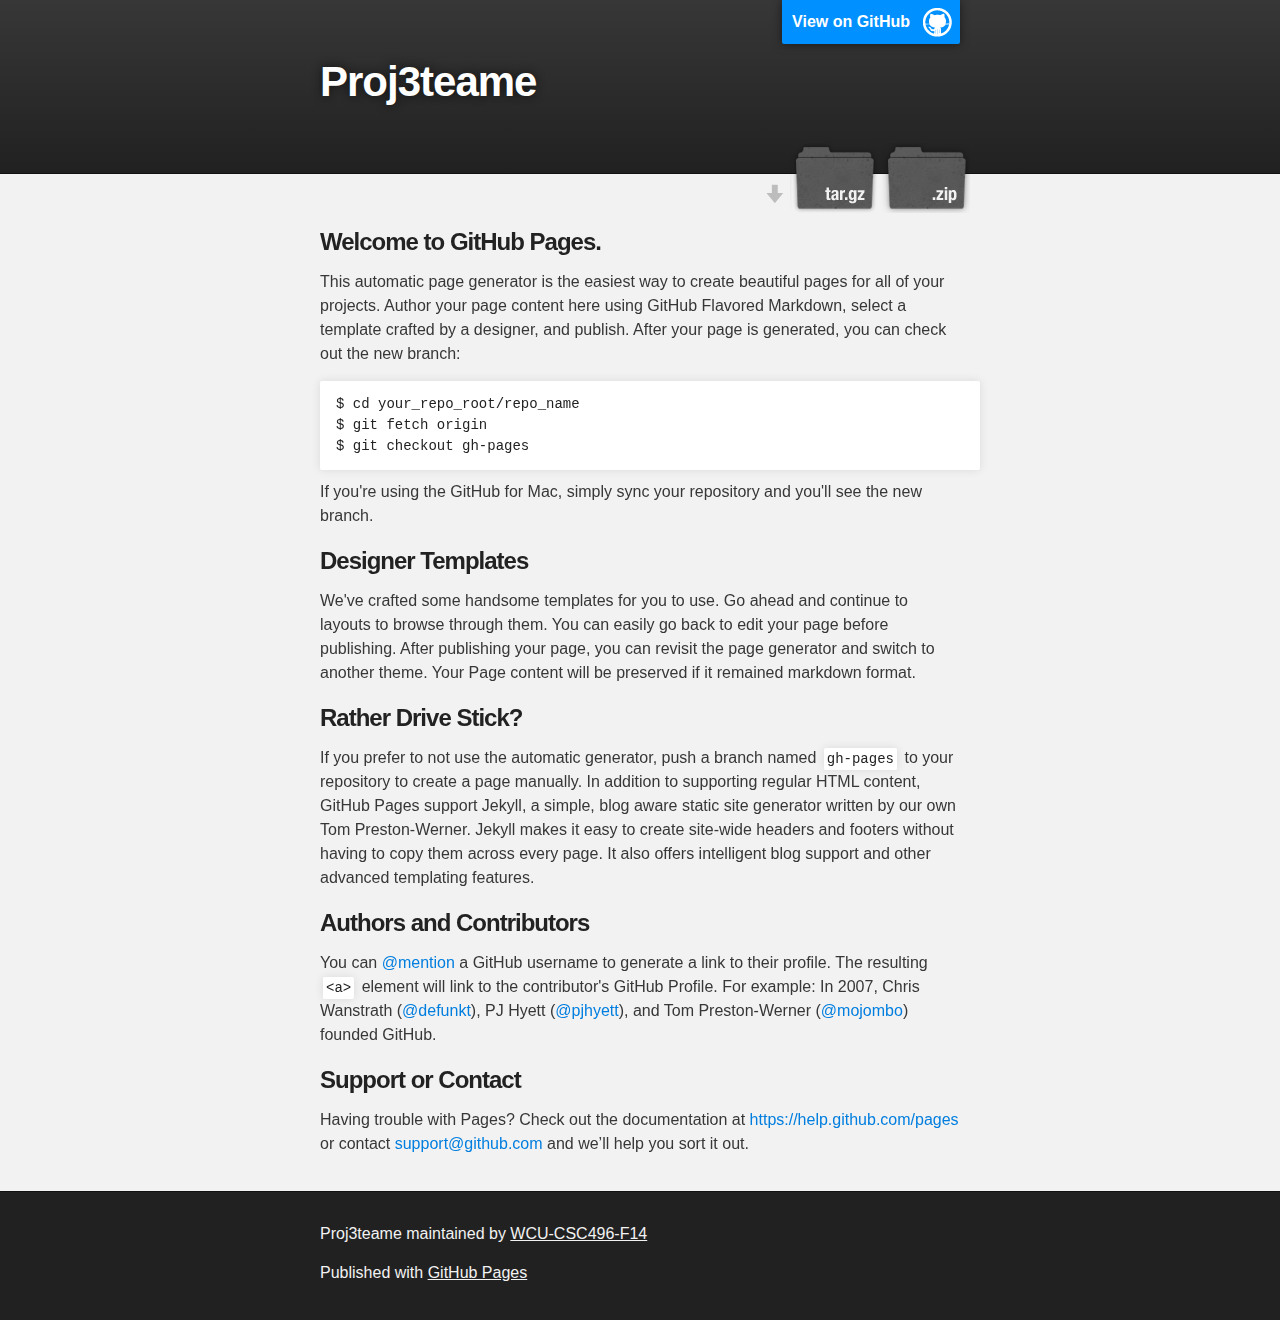
==== index.html @ 86a1cd53 "Create gh-pages branch via GitHub" ====
<!DOCTYPE html>
<html>

  <head>
    <meta charset='utf-8'>
    <meta http-equiv="X-UA-Compatible" content="chrome=1">
    <meta name="description" content="Proj3teame : ">

    <link rel="stylesheet" type="text/css" media="screen" href="stylesheets/stylesheet.css">

    <title>Proj3teame</title>
  </head>

  <body>

    <!-- HEADER -->
    <div id="header_wrap" class="outer">
        <header class="inner">
          <a id="forkme_banner" href="https://github.com/WCU-CSC496-F14/Proj3TeamE">View on GitHub</a>

          <h1 id="project_title">Proj3teame</h1>
          <h2 id="project_tagline"></h2>

            <section id="downloads">
              <a class="zip_download_link" href="https://github.com/WCU-CSC496-F14/Proj3TeamE/zipball/master">Download this project as a .zip file</a>
              <a class="tar_download_link" href="https://github.com/WCU-CSC496-F14/Proj3TeamE/tarball/master">Download this project as a tar.gz file</a>
            </section>
        </header>
    </div>

    <!-- MAIN CONTENT -->
    <div id="main_content_wrap" class="outer">
      <section id="main_content" class="inner">
        <h3>
<a id="welcome-to-github-pages" class="anchor" href="#welcome-to-github-pages" aria-hidden="true"><span class="octicon octicon-link"></span></a>Welcome to GitHub Pages.</h3>

<p>This automatic page generator is the easiest way to create beautiful pages for all of your projects. Author your page content here using GitHub Flavored Markdown, select a template crafted by a designer, and publish. After your page is generated, you can check out the new branch:</p>

<pre><code>$ cd your_repo_root/repo_name
$ git fetch origin
$ git checkout gh-pages
</code></pre>

<p>If you're using the GitHub for Mac, simply sync your repository and you'll see the new branch.</p>

<h3>
<a id="designer-templates" class="anchor" href="#designer-templates" aria-hidden="true"><span class="octicon octicon-link"></span></a>Designer Templates</h3>

<p>We've crafted some handsome templates for you to use. Go ahead and continue to layouts to browse through them. You can easily go back to edit your page before publishing. After publishing your page, you can revisit the page generator and switch to another theme. Your Page content will be preserved if it remained markdown format.</p>

<h3>
<a id="rather-drive-stick" class="anchor" href="#rather-drive-stick" aria-hidden="true"><span class="octicon octicon-link"></span></a>Rather Drive Stick?</h3>

<p>If you prefer to not use the automatic generator, push a branch named <code>gh-pages</code> to your repository to create a page manually. In addition to supporting regular HTML content, GitHub Pages support Jekyll, a simple, blog aware static site generator written by our own Tom Preston-Werner. Jekyll makes it easy to create site-wide headers and footers without having to copy them across every page. It also offers intelligent blog support and other advanced templating features.</p>

<h3>
<a id="authors-and-contributors" class="anchor" href="#authors-and-contributors" aria-hidden="true"><span class="octicon octicon-link"></span></a>Authors and Contributors</h3>

<p>You can <a href="https://github.com/blog/821" class="user-mention">@mention</a> a GitHub username to generate a link to their profile. The resulting <code>&lt;a&gt;</code> element will link to the contributor's GitHub Profile. For example: In 2007, Chris Wanstrath (<a href="https://github.com/defunkt" class="user-mention">@defunkt</a>), PJ Hyett (<a href="https://github.com/pjhyett" class="user-mention">@pjhyett</a>), and Tom Preston-Werner (<a href="https://github.com/mojombo" class="user-mention">@mojombo</a>) founded GitHub.</p>

<h3>
<a id="support-or-contact" class="anchor" href="#support-or-contact" aria-hidden="true"><span class="octicon octicon-link"></span></a>Support or Contact</h3>

<p>Having trouble with Pages? Check out the documentation at <a href="https://help.github.com/pages">https://help.github.com/pages</a> or contact <a href="mailto:support@github.com">support@github.com</a> and we’ll help you sort it out.</p>
      </section>
    </div>

    <!-- FOOTER  -->
    <div id="footer_wrap" class="outer">
      <footer class="inner">
        <p class="copyright">Proj3teame maintained by <a href="https://github.com/WCU-CSC496-F14">WCU-CSC496-F14</a></p>
        <p>Published with <a href="http://pages.github.com">GitHub Pages</a></p>
      </footer>
    </div>

    

  </body>
</html>
---- stylesheets/stylesheet.css ----
/*******************************************************************************
Slate Theme for GitHub Pages
by Jason Costello, @jsncostello
*******************************************************************************/

@import url(pygment_trac.css);

/*******************************************************************************
MeyerWeb Reset
*******************************************************************************/

html, body, div, span, applet, object, iframe,
h1, h2, h3, h4, h5, h6, p, blockquote, pre,
a, abbr, acronym, address, big, cite, code,
del, dfn, em, img, ins, kbd, q, s, samp,
small, strike, strong, sub, sup, tt, var,
b, u, i, center,
dl, dt, dd, ol, ul, li,
fieldset, form, label, legend,
table, caption, tbody, tfoot, thead, tr, th, td,
article, aside, canvas, details, embed,
figure, figcaption, footer, header, hgroup,
menu, nav, output, ruby, section, summary,
time, mark, audio, video {
  margin: 0;
  padding: 0;
  border: 0;
  font: inherit;
  vertical-align: baseline;
}

/* HTML5 display-role reset for older browsers */
article, aside, details, figcaption, figure,
footer, header, hgroup, menu, nav, section {
  display: block;
}

ol, ul {
  list-style: none;
}

table {
  border-collapse: collapse;
  border-spacing: 0;
}

/*******************************************************************************
Theme Styles
*******************************************************************************/

body {
  box-sizing: border-box;
  color:#373737;
  background: #212121;
  font-size: 16px;
  font-family: 'Myriad Pro', Calibri, Helvetica, Arial, sans-serif;
  line-height: 1.5;
  -webkit-font-smoothing: antialiased;
}

h1, h2, h3, h4, h5, h6 {
  margin: 10px 0;
  font-weight: 700;
  color:#222222;
  font-family: 'Lucida Grande', 'Calibri', Helvetica, Arial, sans-serif;
  letter-spacing: -1px;
}

h1 {
  font-size: 36px;
  font-weight: 700;
}

h2 {
  padding-bottom: 10px;
  font-size: 32px;
  background: url('../images/bg_hr.png') repeat-x bottom;
}

h3 {
  font-size: 24px;
}

h4 {
  font-size: 21px;
}

h5 {
  font-size: 18px;
}

h6 {
  font-size: 16px;
}

p {
  margin: 10px 0 15px 0;
}

footer p {
  color: #f2f2f2;
}

a {
  text-decoration: none;
  color: #007edf;
  text-shadow: none;

  transition: color 0.5s ease;
  transition: text-shadow 0.5s ease;
  -webkit-transition: color 0.5s ease;
  -webkit-transition: text-shadow 0.5s ease;
  -moz-transition: color 0.5s ease;
  -moz-transition: text-shadow 0.5s ease;
  -o-transition: color 0.5s ease;
  -o-transition: text-shadow 0.5s ease;
  -ms-transition: color 0.5s ease;
  -ms-transition: text-shadow 0.5s ease;
}

a:hover, a:focus {text-decoration: underline;}

footer a {
  color: #F2F2F2;
  text-decoration: underline;
}

em {
  font-style: italic;
}

strong {
  font-weight: bold;
}

img {
  position: relative;
  margin: 0 auto;
  max-width: 739px;
  padding: 5px;
  margin: 10px 0 10px 0;
  border: 1px solid #ebebeb;

  box-shadow: 0 0 5px #ebebeb;
  -webkit-box-shadow: 0 0 5px #ebebeb;
  -moz-box-shadow: 0 0 5px #ebebeb;
  -o-box-shadow: 0 0 5px #ebebeb;
  -ms-box-shadow: 0 0 5px #ebebeb;
}

p img {
  display: inline;
  margin: 0;
  padding: 0;
  vertical-align: middle;
  text-align: center;
  border: none;
}

pre, code {
  width: 100%;
  color: #222;
  background-color: #fff;

  font-family: Monaco, "Bitstream Vera Sans Mono", "Lucida Console", Terminal, monospace;
  font-size: 14px;

  border-radius: 2px;
  -moz-border-radius: 2px;
  -webkit-border-radius: 2px;
}

pre {
  width: 100%;
  padding: 10px;
  box-shadow: 0 0 10px rgba(0,0,0,.1);
  overflow: auto;
}

code {
  padding: 3px;
  margin: 0 3px;
  box-shadow: 0 0 10px rgba(0,0,0,.1);
}

pre code {
  display: block;
  box-shadow: none;
}

blockquote {
  color: #666;
  margin-bottom: 20px;
  padding: 0 0 0 20px;
  border-left: 3px solid #bbb;
}


ul, ol, dl {
  margin-bottom: 15px
}

ul {
  list-style-position: inside;
  list-style: disc;
  padding-left: 20px;
}

ol {
  list-style-position: inside;
  list-style: decimal;
  padding-left: 20px;
}

dl dt {
  font-weight: bold;
}

dl dd {
  padding-left: 20px;
  font-style: italic;
}

dl p {
  padding-left: 20px;
  font-style: italic;
}

hr {
  height: 1px;
  margin-bottom: 5px;
  border: none;
  background: url('../images/bg_hr.png') repeat-x center;
}

table {
  border: 1px solid #373737;
  margin-bottom: 20px;
  text-align: left;
 }

th {
  font-family: 'Lucida Grande', 'Helvetica Neue', Helvetica, Arial, sans-serif;
  padding: 10px;
  background: #373737;
  color: #fff;
 }

td {
  padding: 10px;
  border: 1px solid #373737;
 }

form {
  background: #f2f2f2;
  padding: 20px;
}

/*******************************************************************************
Full-Width Styles
*******************************************************************************/

.outer {
  width: 100%;
}

.inner {
  position: relative;
  max-width: 640px;
  padding: 20px 10px;
  margin: 0 auto;
}

#forkme_banner {
  display: block;
  position: absolute;
  top:0;
  right: 10px;
  z-index: 10;
  padding: 10px 50px 10px 10px;
  color: #fff;
  background: url('../images/blacktocat.png') #0090ff no-repeat 95% 50%;
  font-weight: 700;
  box-shadow: 0 0 10px rgba(0,0,0,.5);
  border-bottom-left-radius: 2px;
  border-bottom-right-radius: 2px;
}

#header_wrap {
  background: #212121;
  background: -moz-linear-gradient(top, #373737, #212121);
  background: -webkit-linear-gradient(top, #373737, #212121);
  background: -ms-linear-gradient(top, #373737, #212121);
  background: -o-linear-gradient(top, #373737, #212121);
  background: linear-gradient(top, #373737, #212121);
}

#header_wrap .inner {
  padding: 50px 10px 30px 10px;
}

#project_title {
  margin: 0;
  color: #fff;
  font-size: 42px;
  font-weight: 700;
  text-shadow: #111 0px 0px 10px;
}

#project_tagline {
  color: #fff;
  font-size: 24px;
  font-weight: 300;
  background: none;
  text-shadow: #111 0px 0px 10px;
}

#downloads {
  position: absolute;
  width: 210px;
  z-index: 10;
  bottom: -40px;
  right: 0;
  height: 70px;
  background: url('../images/icon_download.png') no-repeat 0% 90%;
}

.zip_download_link {
  display: block;
  float: right;
  width: 90px;
  height:70px;
  text-indent: -5000px;
  overflow: hidden;
  background: url(../images/sprite_download.png) no-repeat bottom left;
}

.tar_download_link {
  display: block;
  float: right;
  width: 90px;
  height:70px;
  text-indent: -5000px;
  overflow: hidden;
  background: url(../images/sprite_download.png) no-repeat bottom right;
  margin-left: 10px;
}

.zip_download_link:hover {
  background: url(../images/sprite_download.png) no-repeat top left;
}

.tar_download_link:hover {
  background: url(../images/sprite_download.png) no-repeat top right;
}

#main_content_wrap {
  background: #f2f2f2;
  border-top: 1px solid #111;
  border-bottom: 1px solid #111;
}

#main_content {
  padding-top: 40px;
}

#footer_wrap {
  background: #212121;
}



/*******************************************************************************
Small Device Styles
*******************************************************************************/

@media screen and (max-width: 480px) {
  body {
    font-size:14px;
  }

  #downloads {
    display: none;
  }

  .inner {
    min-width: 320px;
    max-width: 480px;
  }

  #project_title {
  font-size: 32px;
  }

  h1 {
    font-size: 28px;
  }

  h2 {
    font-size: 24px;
  }

  h3 {
    font-size: 21px;
  }

  h4 {
    font-size: 18px;
  }

  h5 {
    font-size: 14px;
  }

  h6 {
    font-size: 12px;
  }

  code, pre {
    min-width: 320px;
    max-width: 480px;
    font-size: 11px;
  }

}
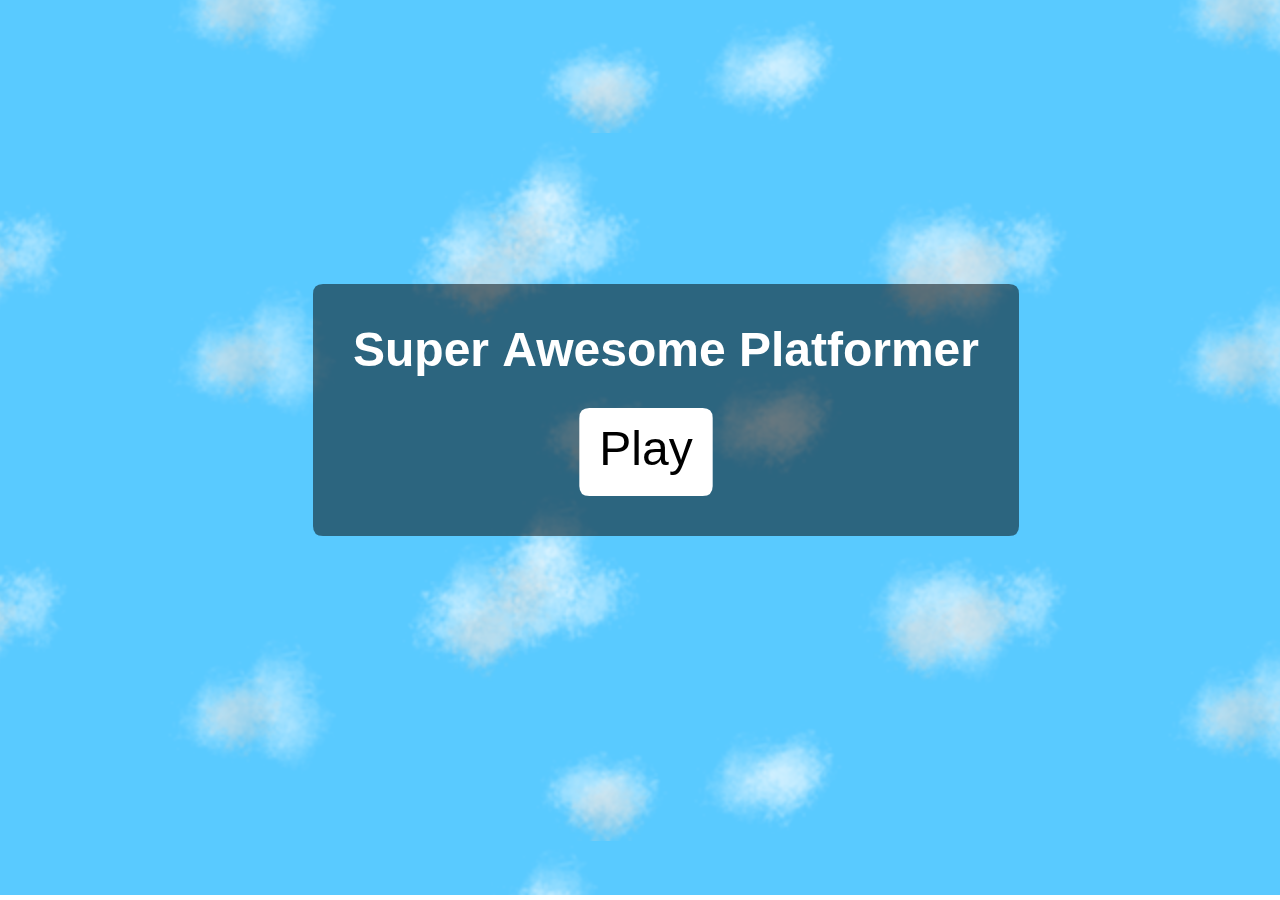
==== commit b22c7d1f: "all the platformer stuff including quintus" ====
--- a/index.html
+++ b/index.html
@@ -1,79 +1,25 @@
-<!DOCTYPE html>
-<html>
+<!DOCTYPE HTML>
+<html lang="en">
+<head>
+<meta charset="UTF-8">
 
-  <head>
-    <meta charset='utf-8'>
-    <meta http-equiv="X-UA-Compatible" content="chrome=1">
-    <meta name="description" content="Proj3teame : ">
-
-    <link rel="stylesheet" type="text/css" media="screen" href="stylesheets/stylesheet.css">
-
-    <title>Proj3teame</title>
-  </head>
-
-  <body>
-
-    <!-- HEADER -->
-    <div id="header_wrap" class="outer">
-        <header class="inner">
-          <a id="forkme_banner" href="https://github.com/WCU-CSC496-F14/Proj3TeamE">View on GitHub</a>
-
-          <h1 id="project_title">Proj3teame</h1>
-          <h2 id="project_tagline"></h2>
-
-            <section id="downloads">
-              <a class="zip_download_link" href="https://github.com/WCU-CSC496-F14/Proj3TeamE/zipball/master">Download this project as a .zip file</a>
-              <a class="tar_download_link" href="https://github.com/WCU-CSC496-F14/Proj3TeamE/tarball/master">Download this project as a tar.gz file</a>
-            </section>
-        </header>
-    </div>
-
-    <!-- MAIN CONTENT -->
-    <div id="main_content_wrap" class="outer">
-      <section id="main_content" class="inner">
-        <h3>
-<a id="welcome-to-github-pages" class="anchor" href="#welcome-to-github-pages" aria-hidden="true"><span class="octicon octicon-link"></span></a>Welcome to GitHub Pages.</h3>
-
-<p>This automatic page generator is the easiest way to create beautiful pages for all of your projects. Author your page content here using GitHub Flavored Markdown, select a template crafted by a designer, and publish. After your page is generated, you can check out the new branch:</p>
-
-<pre><code>$ cd your_repo_root/repo_name
-$ git fetch origin
-$ git checkout gh-pages
-</code></pre>
-
-<p>If you're using the GitHub for Mac, simply sync your repository and you'll see the new branch.</p>
-
-<h3>
-<a id="designer-templates" class="anchor" href="#designer-templates" aria-hidden="true"><span class="octicon octicon-link"></span></a>Designer Templates</h3>
-
-<p>We've crafted some handsome templates for you to use. Go ahead and continue to layouts to browse through them. You can easily go back to edit your page before publishing. After publishing your page, you can revisit the page generator and switch to another theme. Your Page content will be preserved if it remained markdown format.</p>
-
-<h3>
-<a id="rather-drive-stick" class="anchor" href="#rather-drive-stick" aria-hidden="true"><span class="octicon octicon-link"></span></a>Rather Drive Stick?</h3>
-
-<p>If you prefer to not use the automatic generator, push a branch named <code>gh-pages</code> to your repository to create a page manually. In addition to supporting regular HTML content, GitHub Pages support Jekyll, a simple, blog aware static site generator written by our own Tom Preston-Werner. Jekyll makes it easy to create site-wide headers and footers without having to copy them across every page. It also offers intelligent blog support and other advanced templating features.</p>
-
-<h3>
-<a id="authors-and-contributors" class="anchor" href="#authors-and-contributors" aria-hidden="true"><span class="octicon octicon-link"></span></a>Authors and Contributors</h3>
-
-<p>You can <a href="https://github.com/blog/821" class="user-mention">@mention</a> a GitHub username to generate a link to their profile. The resulting <code>&lt;a&gt;</code> element will link to the contributor's GitHub Profile. For example: In 2007, Chris Wanstrath (<a href="https://github.com/defunkt" class="user-mention">@defunkt</a>), PJ Hyett (<a href="https://github.com/pjhyett" class="user-mention">@pjhyett</a>), and Tom Preston-Werner (<a href="https://github.com/mojombo" class="user-mention">@mojombo</a>) founded GitHub.</p>
-
-<h3>
-<a id="support-or-contact" class="anchor" href="#support-or-contact" aria-hidden="true"><span class="octicon octicon-link"></span></a>Support or Contact</h3>
-
-<p>Having trouble with Pages? Check out the documentation at <a href="https://help.github.com/pages">https://help.github.com/pages</a> or contact <a href="mailto:support@github.com">support@github.com</a> and we’ll help you sort it out.</p>
-      </section>
-    </div>
-
-    <!-- FOOTER  -->
-    <div id="footer_wrap" class="outer">
-      <footer class="inner">
-        <p class="copyright">Proj3teame maintained by <a href="https://github.com/WCU-CSC496-F14">WCU-CSC496-F14</a></p>
-        <p>Published with <a href="http://pages.github.com">GitHub Pages</a></p>
-      </footer>
-    </div>
-
-    
-
-  </body>
+<meta name="viewport" content="width=device-width, user-scalable=0, minimum-scale=1.0, maximum-scale=1.0"/>
+<title>Platformer Example</title>
+<script src='http://cdn.html5quintus.com/v0.2.0/quintus-all.min.js'></script>
+<script src='quintus.js'></script>
+<script src='quintus_sprites.js'></script>
+<script src='quintus_scenes.js'></script>
+<script src='quintus_input.js'></script>
+<script src='quintus_anim.js'></script>
+<script src='quintus_2d.js'></script>
+<script src='quintus_touch.js'></script>
+<script src='quintus_audio.js'></script>
+<script src='quintus_ui.js'></script>
+<script src='platformer.js'></script>
+<style> 
+  body { padding:0px; margin:0px; } 
+</style>
+</head>
+<body>
+</body>
 </html>
